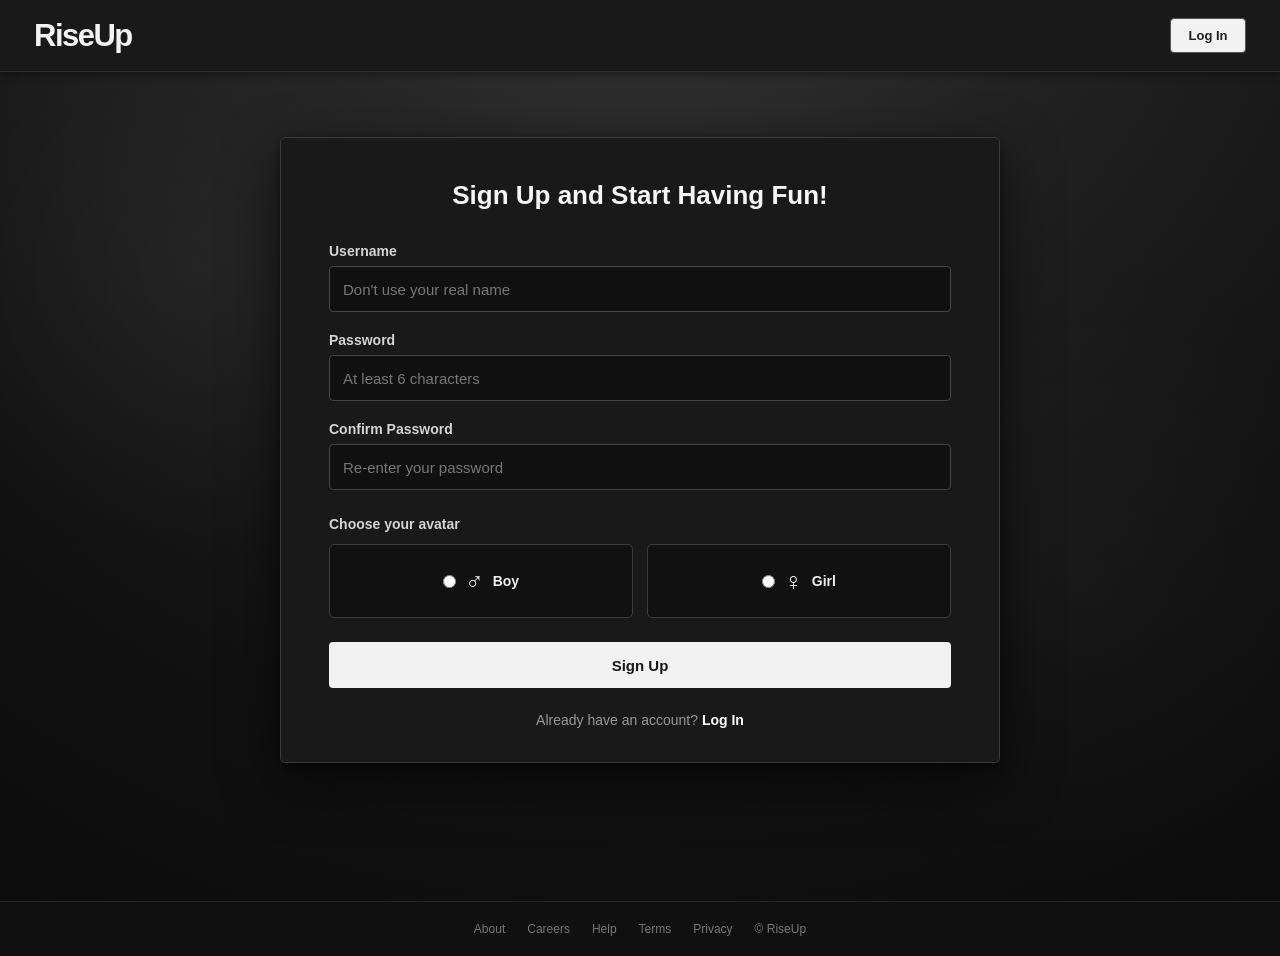
==== code.html @ 0b78d020 "Add files via upload" ====
<!DOCTYPE html>
<html lang="en">
<head>
  <meta charset="UTF-8">
  <meta name="viewport" content="width=device-width, initial-scale=1.0">
  <title>RiseUp Code</title>
  <link rel="stylesheet" href="code.css">
</head>

<body>

<header class="code-topbar">

  <div class="brand">
    RiseUp <b>Code</b>
  </div>

  <input id="fileName" value="Game.rise">

  <div class="code-actions">
    <button id="backStudio">Studio</button>
    <button id="newFile">New File</button>
    <button id="saveCode">Save</button>
    <button id="runCode" class="run-button">▶ Run</button>
  </div>

</header>

<div class="code-layout">

  <aside class="files-panel">

    <div class="panel-title">
      <strong>CODE</strong>
    </div>

    <div id="fileList"></div>

  </aside>

  <main class="editor-area">

    <div class="editor-header">
      <span id="currentFile">Game.rise</span>
      <span id="codeStatus">Ready</span>
    </div>

    <div class="editor">
      <div id="lineNumbers" class="line-numbers">1</div>

      <textarea
        id="codeEditor"
        spellcheck="false"
        autocomplete="off"
        autocorrect="off"
        autocapitalize="off"
      ></textarea>
    </div>

  </main>

  <aside class="help-panel">

    <h3>RiseCode</h3>

    <p>Simple code for RiseUp games.</p>

    <div class="example">
      <code>player.walk.speed = 5;</code>
    </div>

    <div class="example">
      <code>player.jump.power = 10;</code>
    </div>

    <div class="example">
      <code>player.health = 100;</code>
    </div>

    <div class="example">
      <code>when player.touches(coin)</code>
      <code>&nbsp;&nbsp;&nbsp;&nbsp;player.rux += coin.value;</code>
      <code>&nbsp;&nbsp;&nbsp;&nbsp;coin.remove();</code>
      <code>end;</code>
    </div>

    <div class="example">
      <code>&lt;command&gt;Ban.@username&lt;/command&gt;</code>
    </div>

  </aside>

</div>

<div id="codeToast"></div>

<script src="risecode.js"></script>
<script src="risecode-runtime.js"></script>
<script src="code.js"></script>

</body>
</html>
---- code.css ----
* {
  box-sizing: border-box;
}

body {
  margin: 0;
  height: 100vh;
  overflow: hidden;
  background: #090b0d;
  color: white;
  font-family: Arial, sans-serif;
}

button,
input,
textarea {
  font: inherit;
}

button {
  cursor: pointer;
}

.code-topbar {
  height: 58px;
  display: flex;
  align-items: center;
  gap: 15px;
  padding: 0 15px;
  background: #121518;
  border-bottom: 1px solid #292e33;
}

.brand {
  width: 170px;
  font-weight: 800;
  font-size: 18px;
}

.brand b {
  color: #55a7ff;
}

.code-topbar > input {
  width: 300px;
  background: #0a0c0e;
  border: 1px solid #30363c;
  border-radius: 6px;
  padding: 8px 10px;
  color: white;
  outline: 0;
}

.code-actions {
  margin-left: auto;
  display: flex;
  gap: 7px;
}

.code-actions button {
  border: 0;
  border-radius: 6px;
  padding: 8px 13px;
  background: #252b30;
  color: white;
}

.code-actions button:hover {
  background: #30373d;
}

.code-actions button:active {
  transform: translateY(1px);
}

.code-actions button:last-child {
  background: #55a7ff;
  color: #06101a;
  font-weight: bold;
}

.code-actions .run-button {
  background: #35d07f;
  color: #06140c;
  font-weight: 800;
}

.code-actions .run-button:hover {
  background: #4be58f;
}

.code-layout {
  display: grid;
  grid-template-columns: 190px 1fr 270px;
  height: calc(100vh - 58px);
}

.files-panel,
.help-panel {
  background: #111416;
}

.files-panel {
  border-right: 1px solid #292e33;
}

.help-panel {
  border-left: 1px solid #292e33;
  padding: 18px;
  overflow-y: auto;
}

.panel-title {
  padding: 15px;
  color: #7c8790;
  font-size: 11px;
  letter-spacing: 1.4px;
}

.file-item {
  padding: 10px 15px;
  color: #aeb6bd;
  cursor: pointer;
}

.file-item:hover,
.file-item.active {
  background: #20252a;
  color: white;
}

.editor-area {
  min-width: 0;
  display: flex;
  flex-direction: column;
}

.editor-header {
  height: 40px;
  display: flex;
  align-items: center;
  justify-content: space-between;
  padding: 0 15px;
  border-bottom: 1px solid #292e33;
  color: #8b959d;
  font-size: 12px;
}

#codeStatus {
  max-width: 70%;
  overflow: hidden;
  white-space: nowrap;
  text-overflow: ellipsis;
}

.editor {
  flex: 1;
  display: flex;
  overflow: hidden;
  background: #0b0e10;
}

.line-numbers {
  width: 55px;
  padding: 16px 10px;
  text-align: right;
  color: #4d575f;
  font-family: monospace;
  line-height: 1.6;
  user-select: none;
  overflow: hidden;
}

#codeEditor {
  flex: 1;
  resize: none;
  border: 0;
  outline: 0;
  background: transparent;
  color: #d9e1e7;
  padding: 16px 15px;
  font-family: "Courier New", monospace;
  font-size: 15px;
  line-height: 1.6;
  white-space: pre;
  tab-size: 4;
}

#codeEditor::selection {
  background: rgba(85, 167, 255, 0.25);
}

.help-panel h3 {
  margin-top: 0;
}

.help-panel p {
  color: #808b94;
  font-size: 13px;
  line-height: 1.5;
}

.example {
  margin: 13px 0;
  padding: 11px;
  border: 1px solid #292e33;
  border-radius: 7px;
  background: #0b0e10;
  overflow: auto;
}

.example code {
  display: block;
  color: #91caff;
  font-family: monospace;
  font-size: 12px;
  line-height: 1.6;
}

#codeToast {
  position: fixed;
  right: 20px;
  bottom: 20px;
  padding: 11px 15px;
  border-radius: 7px;
  background: #252b30;
  border: 1px solid #3b444b;
  opacity: 0;
  transform: translateY(8px);
  pointer-events: none;
  transition: .2s;
  z-index: 1000;
}

#codeToast.show {
  opacity: 1;
  transform: translateY(0);
}
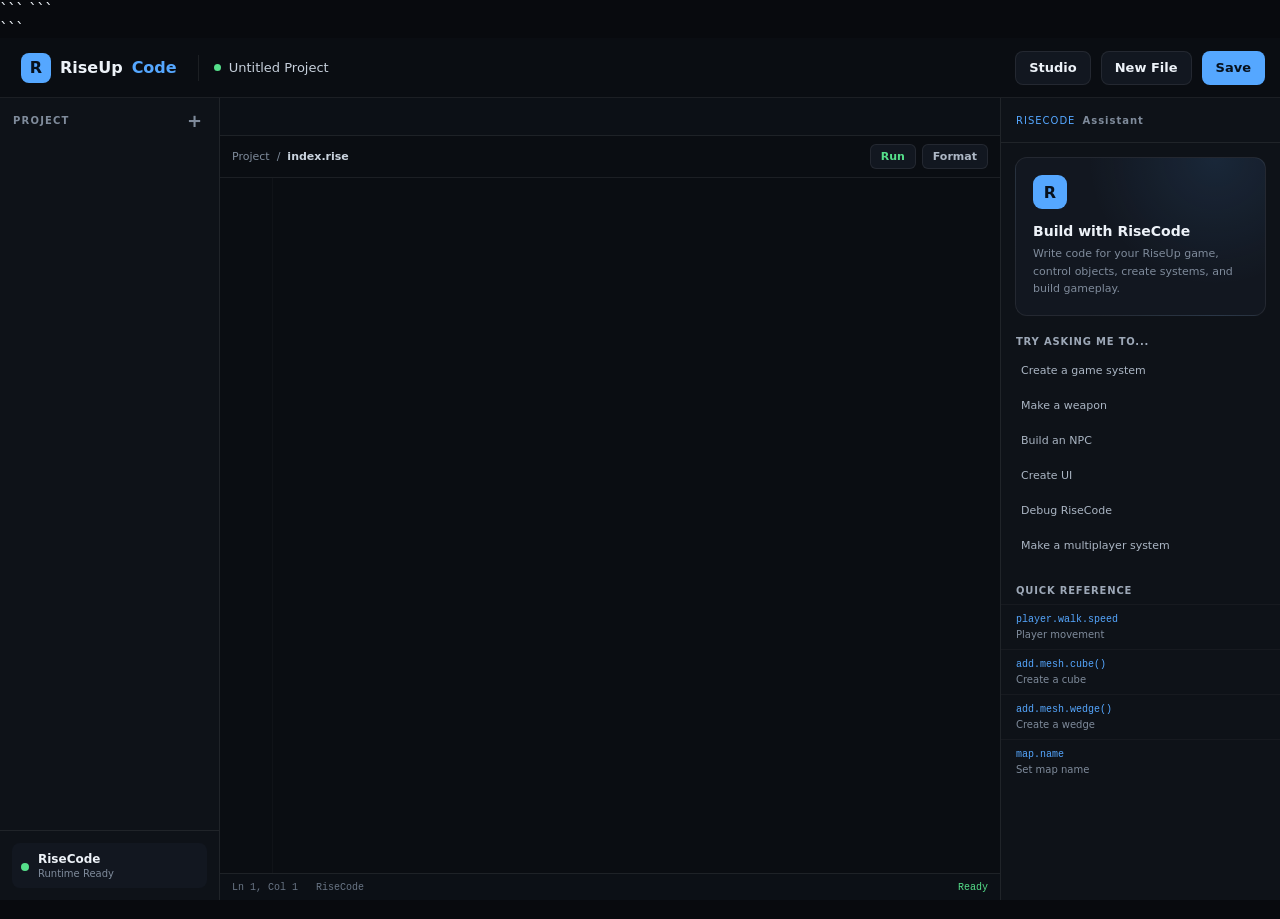
==== commit 3474637b: "Rebuild RiseUp" ====
--- a/code.html
+++ b/code.html
@@ -1,102 +1,291 @@
 <!DOCTYPE html>
+
 <html lang="en">
 <head>
-  <meta charset="UTF-8">
-  <meta name="viewport" content="width=device-width, initial-scale=1.0">
-  <title>RiseUp Code</title>
-  <link rel="stylesheet" href="code.css">
+    <meta charset="UTF-8">
+    <meta name="viewport" content="width=device-width, initial-scale=1.0">
+
+```
+<title>RiseUp Code</title>
+
+<link rel="stylesheet" href="code.css">
+```
+
 </head>
 
 <body>
 
+<div class="code-app">
+
+```
 <header class="code-topbar">
 
-  <div class="brand">
-    RiseUp <b>Code</b>
-  </div>
-
-  <input id="fileName" value="Game.rise">
-
-  <div class="code-actions">
-    <button id="backStudio">Studio</button>
-    <button id="newFile">New File</button>
-    <button id="saveCode">Save</button>
-    <button id="runCode" class="run-button">▶ Run</button>
-  </div>
+    <button class="brand" id="homeButton" type="button">
+        <span class="brand-mark">R</span>
+        <span>RiseUp</span>
+        <strong>Code</strong>
+    </button>
+
+    <div class="topbar-divider"></div>
+
+    <div class="project-title">
+        <span class="project-status"></span>
+        <span id="projectName">Untitled Project</span>
+    </div>
+
+    <div class="topbar-spacer"></div>
+
+    <button class="top-button" id="studioButton" type="button">
+        Studio
+    </button>
+
+    <button class="top-button" id="newFileButton" type="button">
+        New File
+    </button>
+
+    <button class="top-button primary" id="saveButton" type="button">
+        Save
+    </button>
 
 </header>
 
-<div class="code-layout">
-
-  <aside class="files-panel">
-
-    <div class="panel-title">
-      <strong>CODE</strong>
+<main class="workspace">
+
+    <aside class="file-sidebar">
+
+        <div class="sidebar-heading">
+            <span>PROJECT</span>
+
+            <button
+                id="addFileButton"
+                class="sidebar-add"
+                type="button"
+                aria-label="Add file"
+            >
+                +
+            </button>
+        </div>
+
+        <div id="fileList" class="file-list"></div>
+
+        <div class="sidebar-bottom">
+
+            <div class="runtime-status">
+                <span class="status-dot"></span>
+
+                <div>
+                    <strong>RiseCode</strong>
+                    <span id="runtimeVersion">Runtime Ready</span>
+                </div>
+            </div>
+
+        </div>
+
+    </aside>
+
+    <section class="editor-area">
+
+        <div class="editor-tabs" id="editorTabs"></div>
+
+        <div class="editor-toolbar">
+
+            <div class="breadcrumbs">
+                <span>Project</span>
+                <span>/</span>
+                <strong id="currentFileName">index.rise</strong>
+            </div>
+
+            <div class="editor-tools">
+
+                <button
+                    id="runButton"
+                    class="tool-button run"
+                    type="button"
+                >
+                    Run
+                </button>
+
+                <button
+                    id="formatButton"
+                    class="tool-button"
+                    type="button"
+                >
+                    Format
+                </button>
+
+            </div>
+
+        </div>
+
+        <div class="editor">
+
+            <div class="line-numbers" id="lineNumbers"></div>
+
+            <textarea
+                id="codeEditor"
+                spellcheck="false"
+                autocapitalize="off"
+                autocomplete="off"
+                aria-label="RiseCode editor"
+            ></textarea>
+
+        </div>
+
+        <div class="editor-status">
+
+            <span id="cursorPosition">Ln 1, Col 1</span>
+
+            <span id="syntaxStatus">RiseCode</span>
+
+            <span id="saveStatus">Ready</span>
+
+        </div>
+
+    </section>
+
+    <aside class="inspector">
+
+        <div class="inspector-header">
+            <span>RISECODE</span>
+            <strong>Assistant</strong>
+        </div>
+
+        <div class="assistant-card">
+
+            <div class="assistant-icon">
+                R
+            </div>
+
+            <h3>Build with RiseCode</h3>
+
+            <p>
+                Write code for your RiseUp game, control objects,
+                create systems, and build gameplay.
+            </p>
+
+        </div>
+
+        <div class="quick-title">
+            Try asking me to...
+        </div>
+
+        <div class="quick-list">
+
+            <button class="quick-command" data-command="game">
+                Create a game system
+            </button>
+
+            <button class="quick-command" data-command="weapon">
+                Make a weapon
+            </button>
+
+            <button class="quick-command" data-command="npc">
+                Build an NPC
+            </button>
+
+            <button class="quick-command" data-command="ui">
+                Create UI
+            </button>
+
+            <button class="quick-command" data-command="debug">
+                Debug RiseCode
+            </button>
+
+            <button class="quick-command" data-command="multiplayer">
+                Make a multiplayer system
+            </button>
+
+        </div>
+
+        <div class="reference">
+
+            <div class="reference-title">
+                Quick Reference
+            </div>
+
+            <div class="reference-row">
+                <code>player.walk.speed</code>
+                <span>Player movement</span>
+            </div>
+
+            <div class="reference-row">
+                <code>add.mesh.cube()</code>
+                <span>Create a cube</span>
+            </div>
+
+            <div class="reference-row">
+                <code>add.mesh.wedge()</code>
+                <span>Create a wedge</span>
+            </div>
+
+            <div class="reference-row">
+                <code>map.name</code>
+                <span>Set map name</span>
+            </div>
+
+        </div>
+
+    </aside>
+
+</main>
+
+<div id="newFileModal" class="modal hidden">
+
+    <div class="modal-backdrop"></div>
+
+    <div class="modal-card">
+
+        <div class="modal-header">
+            <h2>New RiseCode File</h2>
+
+            <button id="closeModalButton" type="button">
+                ×
+            </button>
+        </div>
+
+        <label for="newFileName">
+            File name
+        </label>
+
+        <input
+            id="newFileName"
+            type="text"
+            value="script.rise"
+            autocomplete="off"
+        >
+
+        <div class="modal-actions">
+
+            <button
+                id="cancelFileButton"
+                class="top-button"
+                type="button"
+            >
+                Cancel
+            </button>
+
+            <button
+                id="createFileButton"
+                class="top-button primary"
+                type="button"
+            >
+                Create
+            </button>
+
+        </div>
+
     </div>
 
-    <div id="fileList"></div>
-
-  </aside>
-
-  <main class="editor-area">
-
-    <div class="editor-header">
-      <span id="currentFile">Game.rise</span>
-      <span id="codeStatus">Ready</span>
-    </div>
-
-    <div class="editor">
-      <div id="lineNumbers" class="line-numbers">1</div>
-
-      <textarea
-        id="codeEditor"
-        spellcheck="false"
-        autocomplete="off"
-        autocorrect="off"
-        autocapitalize="off"
-      ></textarea>
-    </div>
-
-  </main>
-
-  <aside class="help-panel">
-
-    <h3>RiseCode</h3>
-
-    <p>Simple code for RiseUp games.</p>
-
-    <div class="example">
-      <code>player.walk.speed = 5;</code>
-    </div>
-
-    <div class="example">
-      <code>player.jump.power = 10;</code>
-    </div>
-
-    <div class="example">
-      <code>player.health = 100;</code>
-    </div>
-
-    <div class="example">
-      <code>when player.touches(coin)</code>
-      <code>&nbsp;&nbsp;&nbsp;&nbsp;player.rux += coin.value;</code>
-      <code>&nbsp;&nbsp;&nbsp;&nbsp;coin.remove();</code>
-      <code>end;</code>
-    </div>
-
-    <div class="example">
-      <code>&lt;command&gt;Ban.@username&lt;/command&gt;</code>
-    </div>
-
-  </aside>
-
 </div>
-
-<div id="codeToast"></div>
+```
+
+</div>
 
 <script src="risecode.js"></script>
+
 <script src="risecode-runtime.js"></script>
+
 <script src="code.js"></script>
 
 </body>
-</html>+</html>
--- a/code.css
+++ b/code.css
@@ -1,238 +1,626 @@
+:root {
+--bg: #080a0e;
+--panel: #0e1218;
+--panel-2: #121720;
+--panel-3: #171d27;
+--border: rgba(255,255,255,.075);
+--text: #edf2f8;
+--muted: #7f8b9b;
+--accent: #55a7ff;
+--accent-soft: rgba(85,167,255,.13);
+--green: #55df8a;
+--red: #ff6575;
+}
+
 * {
   box-sizing: border-box;
-}
-
+  }
+
+html,
 body {
-  margin: 0;
-  height: 100vh;
-  overflow: hidden;
-  background: #090b0d;
-  color: white;
-  font-family: Arial, sans-serif;
+width: 100%;
+height: 100%;
+margin: 0;
+overflow: hidden;
+background: var(--bg);
+color: var(--text);
+font-family: Inter, ui-sans-serif, system-ui, -apple-system,
+BlinkMacSystemFont, "Segoe UI", sans-serif;
 }
 
 button,
 input,
 textarea {
-  font: inherit;
+font: inherit;
 }
 
 button {
-  cursor: pointer;
+color: inherit;
+}
+
+button:focus-visible,
+input:focus-visible,
+textarea:focus-visible {
+outline: 2px solid var(--accent);
+outline-offset: -2px;
+}
+
+.code-app {
+width: 100%;
+height: 100%;
+display: flex;
+flex-direction: column;
 }
 
 .code-topbar {
-  height: 58px;
-  display: flex;
-  align-items: center;
-  gap: 15px;
-  padding: 0 15px;
-  background: #121518;
-  border-bottom: 1px solid #292e33;
+height: 60px;
+flex: 0 0 60px;
+display: flex;
+align-items: center;
+gap: 10px;
+padding: 0 15px;
+border-bottom: 1px solid var(--border);
+background: #0a0d12;
 }
 
 .brand {
-  width: 170px;
-  font-weight: 800;
-  font-size: 18px;
-}
-
-.brand b {
-  color: #55a7ff;
-}
-
-.code-topbar > input {
-  width: 300px;
-  background: #0a0c0e;
-  border: 1px solid #30363c;
-  border-radius: 6px;
-  padding: 8px 10px;
-  color: white;
-  outline: 0;
-}
-
-.code-actions {
-  margin-left: auto;
-  display: flex;
-  gap: 7px;
-}
-
-.code-actions button {
-  border: 0;
-  border-radius: 6px;
-  padding: 8px 13px;
-  background: #252b30;
-  color: white;
-}
-
-.code-actions button:hover {
-  background: #30373d;
-}
-
-.code-actions button:active {
-  transform: translateY(1px);
-}
-
-.code-actions button:last-child {
-  background: #55a7ff;
-  color: #06101a;
-  font-weight: bold;
-}
-
-.code-actions .run-button {
-  background: #35d07f;
-  color: #06140c;
-  font-weight: 800;
-}
-
-.code-actions .run-button:hover {
-  background: #4be58f;
-}
-
-.code-layout {
-  display: grid;
-  grid-template-columns: 190px 1fr 270px;
-  height: calc(100vh - 58px);
-}
-
-.files-panel,
-.help-panel {
-  background: #111416;
-}
-
-.files-panel {
-  border-right: 1px solid #292e33;
-}
-
-.help-panel {
-  border-left: 1px solid #292e33;
-  padding: 18px;
-  overflow-y: auto;
-}
-
-.panel-title {
-  padding: 15px;
-  color: #7c8790;
-  font-size: 11px;
-  letter-spacing: 1.4px;
+display: flex;
+align-items: center;
+gap: 9px;
+border: 0;
+background: transparent;
+cursor: pointer;
+font-size: 16px;
+font-weight: 800;
+}
+
+.brand-mark {
+width: 30px;
+height: 30px;
+display: grid;
+place-items: center;
+border-radius: 8px;
+background: var(--accent);
+color: #07111d;
+font-weight: 900;
+}
+
+.brand strong {
+color: var(--accent);
+}
+
+.topbar-divider {
+width: 1px;
+height: 26px;
+background: var(--border);
+margin: 0 5px;
+}
+
+.project-title {
+display: flex;
+align-items: center;
+gap: 8px;
+color: #c7d0dc;
+font-size: 13px;
+}
+
+.project-status {
+width: 7px;
+height: 7px;
+border-radius: 50%;
+background: var(--green);
+}
+
+.topbar-spacer {
+flex: 1;
+}
+
+.top-button {
+min-height: 34px;
+padding: 0 13px;
+border: 1px solid var(--border);
+border-radius: 8px;
+background: var(--panel-2);
+cursor: pointer;
+font-size: 13px;
+font-weight: 700;
+}
+
+.top-button:hover {
+background: var(--panel-3);
+}
+
+.top-button.primary {
+border-color: rgba(85,167,255,.25);
+background: var(--accent);
+color: #07111d;
+}
+
+.workspace {
+min-height: 0;
+flex: 1;
+display: grid;
+grid-template-columns: 220px minmax(400px, 1fr) 280px;
+}
+
+.file-sidebar {
+min-width: 0;
+display: flex;
+flex-direction: column;
+border-right: 1px solid var(--border);
+background: var(--panel);
+}
+
+.sidebar-heading {
+height: 45px;
+padding: 0 13px;
+display: flex;
+align-items: center;
+justify-content: space-between;
+color: var(--muted);
+font-size: 10px;
+font-weight: 900;
+letter-spacing: .12em;
+}
+
+.sidebar-add {
+width: 25px;
+height: 25px;
+border: 0;
+border-radius: 6px;
+background: transparent;
+color: var(--muted);
+cursor: pointer;
+font-size: 18px;
+}
+
+.sidebar-add:hover {
+color: var(--text);
+background: var(--panel-3);
+}
+
+.file-list {
+padding: 0 7px;
+overflow: auto;
 }
 
 .file-item {
-  padding: 10px 15px;
-  color: #aeb6bd;
-  cursor: pointer;
-}
-
-.file-item:hover,
+width: 100%;
+height: 37px;
+display: flex;
+align-items: center;
+gap: 9px;
+padding: 0 9px;
+border: 0;
+border-radius: 7px;
+background: transparent;
+color: #9aa6b6;
+cursor: pointer;
+text-align: left;
+}
+
+.file-item:hover {
+background: rgba(255,255,255,.035);
+color: var(--text);
+}
+
 .file-item.active {
-  background: #20252a;
-  color: white;
+background: var(--accent-soft);
+color: var(--text);
+}
+
+.file-icon {
+width: 18px;
+color: var(--accent);
+font-size: 10px;
+font-weight: 900;
+}
+
+.file-name {
+overflow: hidden;
+text-overflow: ellipsis;
+white-space: nowrap;
+font-size: 13px;
+}
+
+.sidebar-bottom {
+margin-top: auto;
+padding: 12px;
+border-top: 1px solid var(--border);
+}
+
+.runtime-status {
+display: flex;
+align-items: center;
+gap: 9px;
+padding: 9px;
+border-radius: 8px;
+background: var(--panel-2);
+}
+
+.status-dot {
+width: 8px;
+height: 8px;
+border-radius: 50%;
+background: var(--green);
+}
+
+.runtime-status strong,
+.runtime-status span {
+display: block;
+}
+
+.runtime-status strong {
+font-size: 12px;
+}
+
+.runtime-status span {
+margin-top: 2px;
+color: var(--muted);
+font-size: 10px;
 }
 
 .editor-area {
-  min-width: 0;
-  display: flex;
-  flex-direction: column;
-}
-
-.editor-header {
-  height: 40px;
-  display: flex;
-  align-items: center;
-  justify-content: space-between;
-  padding: 0 15px;
-  border-bottom: 1px solid #292e33;
-  color: #8b959d;
-  font-size: 12px;
-}
-
-#codeStatus {
-  max-width: 70%;
-  overflow: hidden;
-  white-space: nowrap;
-  text-overflow: ellipsis;
+min-width: 0;
+min-height: 0;
+display: flex;
+flex-direction: column;
+background: #0a0d12;
+}
+
+.editor-tabs {
+height: 38px;
+flex: 0 0 38px;
+display: flex;
+align-items: stretch;
+overflow: auto;
+border-bottom: 1px solid var(--border);
+background: #0c1016;
+}
+
+.editor-tab {
+min-width: 130px;
+display: flex;
+align-items: center;
+gap: 8px;
+padding: 0 12px;
+border-right: 1px solid var(--border);
+background: transparent;
+color: var(--muted);
+cursor: pointer;
+font-size: 12px;
+}
+
+.editor-tab.active {
+color: var(--text);
+background: #0a0d12;
+box-shadow: inset 0 2px var(--accent);
+}
+
+.editor-toolbar {
+height: 42px;
+flex: 0 0 42px;
+display: flex;
+align-items: center;
+justify-content: space-between;
+padding: 0 12px;
+border-bottom: 1px solid var(--border);
+}
+
+.breadcrumbs {
+display: flex;
+align-items: center;
+gap: 7px;
+color: var(--muted);
+font-size: 11px;
+}
+
+.breadcrumbs strong {
+color: #cbd4df;
+}
+
+.editor-tools {
+display: flex;
+gap: 6px;
+}
+
+.tool-button {
+padding: 5px 10px;
+border: 1px solid var(--border);
+border-radius: 6px;
+background: var(--panel-2);
+color: #aeb8c6;
+cursor: pointer;
+font-size: 11px;
+font-weight: 700;
+}
+
+.tool-button.run {
+color: var(--green);
 }
 
 .editor {
-  flex: 1;
-  display: flex;
-  overflow: hidden;
-  background: #0b0e10;
+min-height: 0;
+flex: 1;
+display: flex;
+overflow: hidden;
 }
 
 .line-numbers {
-  width: 55px;
-  padding: 16px 10px;
-  text-align: right;
-  color: #4d575f;
-  font-family: monospace;
-  line-height: 1.6;
-  user-select: none;
-  overflow: hidden;
+width: 53px;
+flex: 0 0 53px;
+padding: 16px 11px 16px 0;
+overflow: hidden;
+border-right: 1px solid rgba(255,255,255,.025);
+color: #3f4855;
+font-family: "SFMono-Regular", Consolas, "Liberation Mono", monospace;
+font-size: 13px;
+line-height: 23px;
+text-align: right;
+user-select: none;
+}
+
+.line-number {
+height: 23px;
 }
 
 #codeEditor {
-  flex: 1;
-  resize: none;
-  border: 0;
-  outline: 0;
-  background: transparent;
-  color: #d9e1e7;
-  padding: 16px 15px;
-  font-family: "Courier New", monospace;
-  font-size: 15px;
-  line-height: 1.6;
-  white-space: pre;
-  tab-size: 4;
-}
-
-#codeEditor::selection {
-  background: rgba(85, 167, 255, 0.25);
-}
-
-.help-panel h3 {
-  margin-top: 0;
-}
-
-.help-panel p {
-  color: #808b94;
-  font-size: 13px;
-  line-height: 1.5;
-}
-
-.example {
-  margin: 13px 0;
-  padding: 11px;
-  border: 1px solid #292e33;
-  border-radius: 7px;
-  background: #0b0e10;
-  overflow: auto;
-}
-
-.example code {
-  display: block;
-  color: #91caff;
-  font-family: monospace;
-  font-size: 12px;
-  line-height: 1.6;
-}
-
-#codeToast {
-  position: fixed;
-  right: 20px;
-  bottom: 20px;
-  padding: 11px 15px;
-  border-radius: 7px;
-  background: #252b30;
-  border: 1px solid #3b444b;
-  opacity: 0;
-  transform: translateY(8px);
-  pointer-events: none;
-  transition: .2s;
-  z-index: 1000;
-}
-
-#codeToast.show {
-  opacity: 1;
-  transform: translateY(0);
-}+min-width: 0;
+min-height: 0;
+flex: 1;
+resize: none;
+padding: 16px 18px;
+border: 0;
+outline: 0;
+background: transparent;
+color: #dce5ef;
+caret-color: var(--accent);
+font-family: "SFMono-Regular", Consolas, "Liberation Mono", monospace;
+font-size: 13px;
+line-height: 23px;
+tab-size: 4;
+white-space: pre;
+overflow: auto;
+}
+
+.editor-status {
+height: 27px;
+flex: 0 0 27px;
+display: flex;
+align-items: center;
+gap: 18px;
+padding: 0 12px;
+border-top: 1px solid var(--border);
+color: #697585;
+background: #0c1016;
+font-family: "SFMono-Regular", Consolas, monospace;
+font-size: 10px;
+}
+
+.editor-status span:last-child {
+margin-left: auto;
+}
+
+#saveStatus {
+color: var(--green);
+}
+
+.inspector {
+min-width: 0;
+overflow: auto;
+border-left: 1px solid var(--border);
+background: var(--panel);
+}
+
+.inspector-header {
+height: 45px;
+display: flex;
+align-items: center;
+gap: 7px;
+padding: 0 15px;
+border-bottom: 1px solid var(--border);
+font-size: 10px;
+letter-spacing: .1em;
+}
+
+.inspector-header span {
+color: var(--accent);
+}
+
+.inspector-header strong {
+color: var(--muted);
+}
+
+.assistant-card {
+margin: 14px;
+padding: 17px;
+border: 1px solid var(--border);
+border-radius: 12px;
+background:
+radial-gradient(circle at 80% 0%, rgba(85,167,255,.11), transparent 50%),
+var(--panel-2);
+}
+
+.assistant-icon {
+width: 34px;
+height: 34px;
+display: grid;
+place-items: center;
+border-radius: 9px;
+background: var(--accent);
+color: #07111d;
+font-weight: 900;
+}
+
+.assistant-card h3 {
+margin: 14px 0 6px;
+font-size: 14px;
+}
+
+.assistant-card p {
+margin: 0;
+color: var(--muted);
+font-size: 11px;
+line-height: 1.6;
+}
+
+.quick-title,
+.reference-title {
+padding: 0 15px;
+margin: 20px 0 8px;
+color: #9da8b7;
+font-size: 10px;
+font-weight: 900;
+letter-spacing: .08em;
+text-transform: uppercase;
+}
+
+.quick-list {
+padding: 0 10px;
+}
+
+.quick-command {
+width: 100%;
+margin-bottom: 4px;
+padding: 9px 10px;
+border: 0;
+border-radius: 7px;
+background: transparent;
+color: #aab5c3;
+cursor: pointer;
+text-align: left;
+font-size: 11px;
+}
+
+.quick-command:hover {
+background: var(--panel-3);
+color: var(--text);
+}
+
+.reference {
+margin-top: 18px;
+padding-bottom: 20px;
+}
+
+.reference-row {
+display: flex;
+flex-direction: column;
+gap: 4px;
+padding: 9px 15px;
+border-top: 1px solid rgba(255,255,255,.035);
+}
+
+.reference-row code {
+color: var(--accent);
+font-family: "SFMono-Regular", Consolas, monospace;
+font-size: 10px;
+}
+
+.reference-row span {
+color: var(--muted);
+font-size: 10px;
+}
+
+.modal {
+position: fixed;
+inset: 0;
+z-index: 500;
+display: grid;
+place-items: center;
+}
+
+.modal.hidden {
+display: none;
+}
+
+.modal-backdrop {
+position: absolute;
+inset: 0;
+background: rgba(0,0,0,.7);
+backdrop-filter: blur(8px);
+}
+
+.modal-card {
+position: relative;
+width: min(420px, calc(100vw - 30px));
+padding: 20px;
+border: 1px solid var(--border);
+border-radius: 14px;
+background: #11161e;
+box-shadow: 0 25px 80px rgba(0,0,0,.5);
+}
+
+.modal-header {
+display: flex;
+align-items: center;
+justify-content: space-between;
+margin-bottom: 20px;
+}
+
+.modal-header h2 {
+margin: 0;
+font-size: 18px;
+}
+
+.modal-header button {
+width: 30px;
+height: 30px;
+border: 0;
+border-radius: 7px;
+background: var(--panel-3);
+color: var(--muted);
+cursor: pointer;
+font-size: 20px;
+}
+
+.modal-card label {
+display: block;
+margin-bottom: 7px;
+color: var(--muted);
+font-size: 11px;
+}
+
+.modal-card input {
+width: 100%;
+height: 42px;
+padding: 0 11px;
+border: 1px solid var(--border);
+border-radius: 8px;
+outline: 0;
+background: #090c11;
+color: var(--text);
+}
+
+.modal-actions {
+display: flex;
+justify-content: flex-end;
+gap: 8px;
+margin-top: 17px;
+}
+
+@media (max-width: 950px) {
+.workspace {
+grid-template-columns: 190px minmax(300px, 1fr);
+}
+
+
+.inspector {
+    display: none;
+}
+
+
+}
+
+@media (max-width: 650px) {
+.file-sidebar {
+display: none;
+}
+
+
+.project-title,
+.top-button:first-of-type {
+    display: none;
+}
+
+
+}
